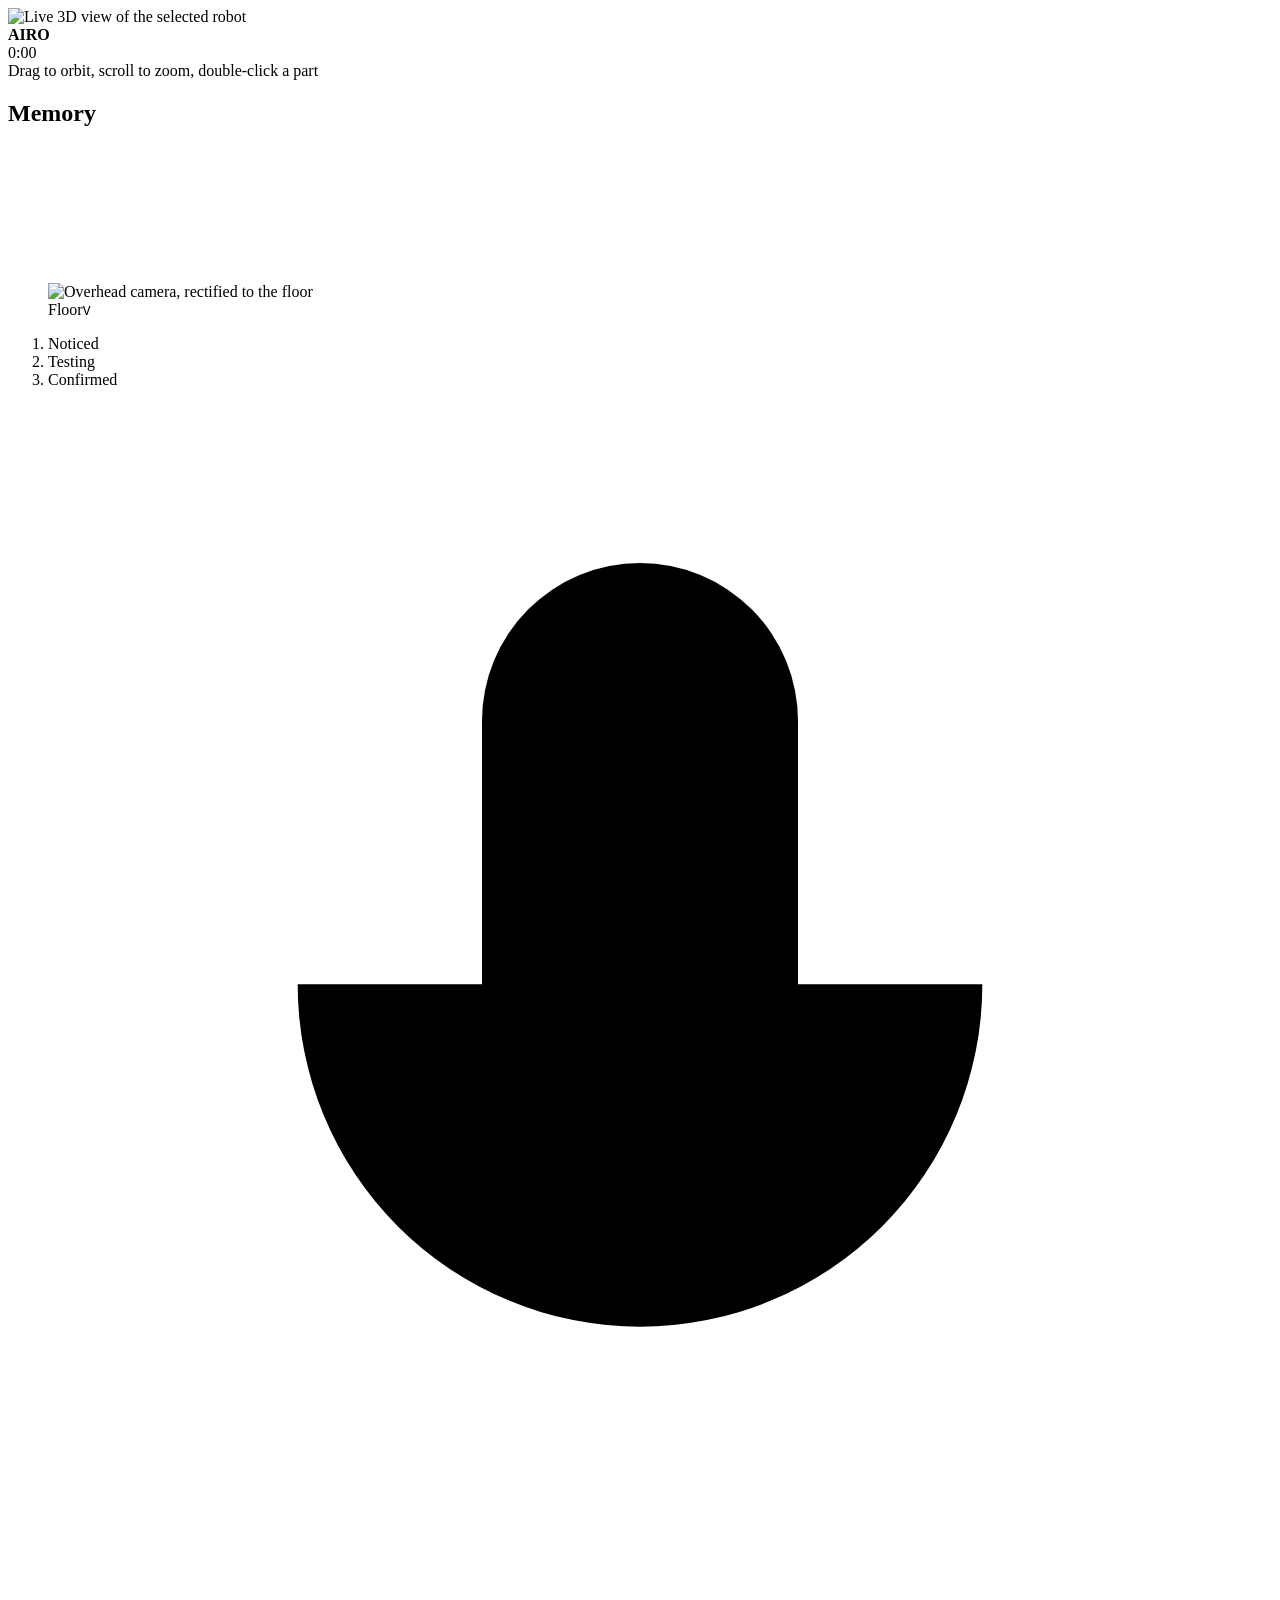
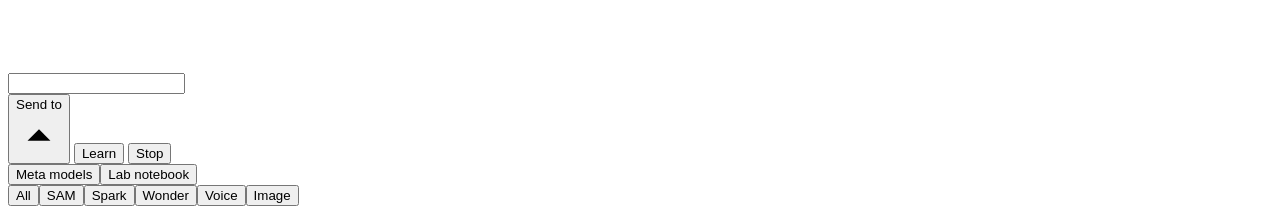
==== web/index.html @ 55e1ed81 "dashboard: apple-style rebuild on the v3 fleet state fleet rail with body signature, now line, memor" ====
<!doctype html>
<html lang="en">
<head>
<meta charset="utf-8">
<meta name="viewport" content="width=device-width, initial-scale=1">
<title>AIRO</title>
<link rel="stylesheet" href="/static/dash.css">
</head>
<body>
<img id="hero" src="/view" alt="Live 3D view of the selected robot" draggable="false">
<div id="scrim"></div>

<header id="top">
  <div id="brand"><b>AIRO</b><span id="site"></span><span id="mode"></span></div>
  <nav id="toolbar" class="mat" hidden>
    <div class="seg" id="views">
      <button data-cam="chase" title="1">Chase</button><button data-cam="iso" title="2">Iso</button><button data-cam="top" title="3">Top</button><button data-cam="floor" title="4">Floor</button>
    </div>
    <button class="pop" data-menu="parts">Parts<svg class="chev" viewBox="0 0 12 12"><path d="m3 4.5 3 3 3-3"/></svg></button>
    <i class="sep"></i>
    <button id="play" class="icon" data-cmd="pause" title="Space"></button>
    <button class="pop" data-menu="speed"><span id="speed">1×</span><svg class="chev" viewBox="0 0 12 12"><path d="m3 4.5 3 3 3-3"/></svg></button>
    <i class="sep"></i>
    <button class="pop" data-menu="changes">Change<svg class="chev" viewBox="0 0 12 12"><path d="m3 4.5 3 3 3-3"/></svg></button>
    <div class="menu mat" id="menu-parts"></div>
    <div class="menu mat" id="menu-speed">
      <button data-cmd="speed 0.25">Quarter speed</button><button data-cmd="speed 0.5">Half speed</button><button data-cmd="speed 1">Real time</button><button data-cmd="speed 2">Double speed</button>
    </div>
    <div class="menu mat" id="menu-changes">
      <h3>Body</h3>
      <button data-cmd="weight" data-on="weight">Add weight</button><button data-cmd="unload">Unload</button><button data-cmd="tow" data-on="tow">Tow a box</button><button data-cmd="flip" data-on="flip">Flip a motor</button>
      <h3>Place</h3>
      <button data-cmd="slippery" data-on="slippery">Slippery floor</button><button data-cmd="spill" data-on="spill">Oil spill</button>
    </div>
  </nav>
  <div id="meta"><i id="conn"></i><time id="clock">0:00</time></div>
</header>
<div id="hint" class="mat">Drag to orbit, scroll to zoom, double-click a part</div>
<div id="toasts"></div>

<aside id="rail">
  <section id="fleet"></section>
  <section id="memory" class="mat">
    <header><h2>Memory</h2><span id="memwho"></span></header>
    <div id="tiles"></div>
  </section>
</aside>

<figure id="map" class="mat">
  <div id="stage"><img id="video" src="/video" alt="Overhead camera, rectified to the floor"><canvas id="plan"></canvas></div>
  <figcaption><span id="mapname">Floor</span><kbd>V</kbd></figcaption>
</figure>

<div id="bottom">
  <section id="now" class="mat">
    <div id="nowhead"><i class="dot"></i><b id="nowname"></b><span id="nowstatus"></span><span id="nowside"></span></div>
    <p id="nowtext"></p>
    <div id="progress">
      <ol id="steps"><li>Noticed</li><li>Testing</li><li>Confirmed</li></ol>
      <div id="nowgauge"></div>
    </div>
    <form id="ask">
      <svg id="mic" viewBox="0 0 24 24"><rect x="9" y="3" width="6" height="11" rx="3"/><path d="M5.5 11a6.5 6.5 0 0 0 13 0M12 17.5V21"/></svg>
      <input id="cmdtext" autocomplete="off" spellcheck="false">
      <span id="heard"></span>
      <div id="acts">
        <button type="button" class="pop" data-menu="send">Send to<svg class="chev" viewBox="0 0 12 12"><path d="m3 7.5 3-3 3 3"/></svg></button>
        <button type="button" data-cmd="learn">Learn</button>
        <button type="button" class="stop" data-cmd="stop">Stop</button>
      </div>
      <div class="menu mat up" id="menu-send"></div>
    </form>
  </section>
</div>

<aside id="side" class="mat">
  <header>
    <div class="seg" id="tabs"><button data-tab="models" class="on">Meta models</button><button data-tab="notebook">Lab notebook</button></div>
    <div class="seg small" id="filter">
      <button data-kind="" class="on">All</button><button data-kind="segment">SAM</button><button data-kind="describe">Spark</button><button data-kind="wonder">Wonder</button><button data-kind="transcribe">Voice</button><button data-kind="image">Image</button>
    </div>
  </header>
  <div id="feed" class="scroll"></div>
  <div id="notebook" class="scroll" hidden></div>
</aside>

<div id="tag" class="mat"><b></b><span></span></div>
<aside id="help" class="mat" hidden>
  <h2>Keyboard</h2>
  <dl><dt>R</dt><dd>Next robot</dd><dt>V</dt><dd>Swap 3D view and floor plan</dd><dt>N</dt><dd>Models or notebook</dd>
  <dt>H</dt><dd>Hide the interface</dd><dt>1–4</dt><dd>Chase, iso, top, floor</dd><dt>Space</dt><dd>Pause</dd>
  <dt>F</dt><dd>Full screen</dd><dt>/</dt><dd>Type a command</dd></dl>
</aside>

<script src="/static/map.js"></script>
<script src="/static/dash.js"></script>
<script src="/static/feed.js"></script>
<script src="/static/view.js"></script>
</body>
</html>
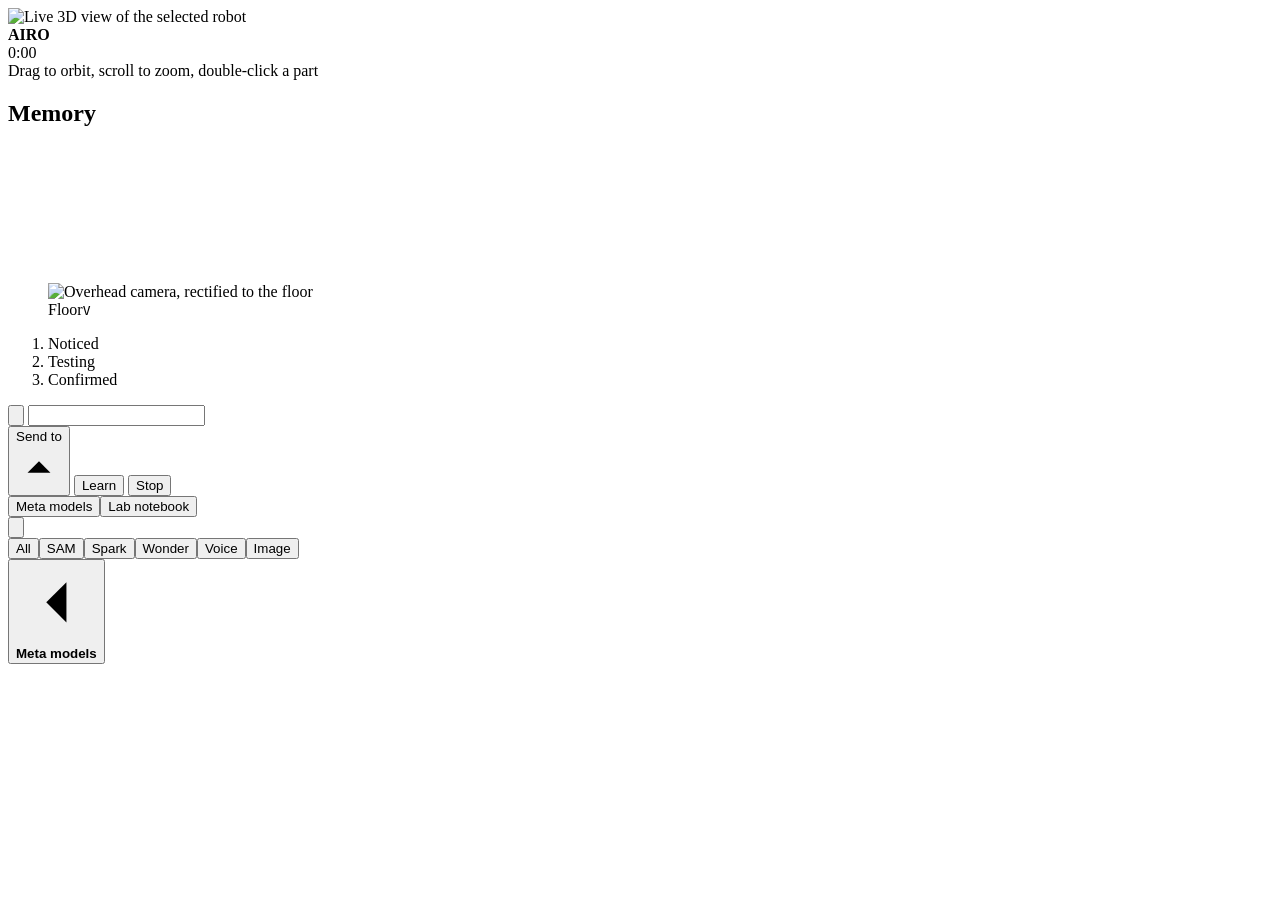
==== commit 04726ab4: "talk to airo from the page: mic button streams to muse voice, final transcript becomes a command mod" ====
--- a/web/index.html
+++ b/web/index.html
@@ -28,9 +28,11 @@
     </div>
     <div class="menu mat" id="menu-changes">
       <h3>Body</h3>
-      <button data-cmd="weight" data-on="weight">Add weight</button><button data-cmd="unload">Unload</button><button data-cmd="tow" data-on="tow">Tow a box</button><button data-cmd="flip" data-on="flip">Flip a motor</button>
+      <button data-cmd="weight" data-on="weight">Add weight</button><button data-cmd="remove weight">Remove weight</button><button data-cmd="tow" data-on="tow">Tow a box</button><button data-cmd="untow">Release tow</button><button data-cmd="flip" data-on="flip">Flip a motor</button>
       <h3>Place</h3>
-      <button data-cmd="slippery" data-on="slippery">Slippery floor</button><button data-cmd="spill" data-on="spill">Oil spill</button>
+      <button data-cmd="spill" data-on="slippery">Oil spill</button><button data-cmd="clean">Clean floor</button><button data-cmd="drop a pallet">Drop a pallet</button><button data-cmd="drop a carton">Drop a carton</button><button data-cmd="clear the aisle">Clear the aisle</button><button data-cmd="send a worker across">Send a worker across</button><button data-cmd="jam at packing">Jam at packing</button>
+      <h3>Activity</h3>
+      <button data-cmd="calm" data-busy="calm">Calm</button><button data-cmd="normal" data-busy="normal">Normal</button><button data-cmd="busy" data-busy="busy">Busy</button>
     </div>
   </nav>
   <div id="meta"><i id="conn"></i><time id="clock">0:00</time></div>
@@ -60,7 +62,7 @@
       <div id="nowgauge"></div>
     </div>
     <form id="ask">
-      <svg id="mic" viewBox="0 0 24 24"><rect x="9" y="3" width="6" height="11" rx="3"/><path d="M5.5 11a6.5 6.5 0 0 0 13 0M12 17.5V21"/></svg>
+      <button type="button" id="mic" title="Talk to AIRO (T)"><svg viewBox="0 0 24 24"><rect x="9" y="3" width="6" height="11" rx="3"/><path d="M5.5 11a6.5 6.5 0 0 0 13 0M12 17.5V21"/></svg></button>
       <input id="cmdtext" autocomplete="off" spellcheck="false">
       <span id="heard"></span>
       <div id="acts">
@@ -75,7 +77,8 @@
 
 <aside id="side" class="mat">
   <header>
-    <div class="seg" id="tabs"><button data-tab="models" class="on">Meta models</button><button data-tab="notebook">Lab notebook</button></div>
+    <div class="row"><div class="seg" id="tabs"><button data-tab="models" class="on">Meta models</button><button data-tab="notebook">Lab notebook</button></div>
+      <button id="fold" class="icon" title="Hide the panel (M)"><svg viewBox="0 0 12 12"><path d="m4.5 3 3 3-3 3"/></svg></button></div>
     <div class="seg small" id="filter">
       <button data-kind="" class="on">All</button><button data-kind="segment">SAM</button><button data-kind="describe">Spark</button><button data-kind="wonder">Wonder</button><button data-kind="transcribe">Voice</button><button data-kind="image">Image</button>
     </div>
@@ -84,12 +87,13 @@
   <div id="notebook" class="scroll" hidden></div>
 </aside>
 
+<button id="unfold" class="mat" title="Show Meta models (M)"><svg viewBox="0 0 12 12"><path d="m7.5 3-3 3 3 3"/></svg><b>Meta models</b><span id="lastcall"></span></button>
 <div id="tag" class="mat"><b></b><span></span></div>
 <aside id="help" class="mat" hidden>
   <h2>Keyboard</h2>
-  <dl><dt>R</dt><dd>Next robot</dd><dt>V</dt><dd>Swap 3D view and floor plan</dd><dt>N</dt><dd>Models or notebook</dd>
+  <dl><dt>R</dt><dd>Next robot</dd><dt>V</dt><dd>Swap 3D view and floor plan</dd><dt>N</dt><dd>Models or notebook</dd><dt>M</dt><dd>Hide or show the models panel</dd>
   <dt>H</dt><dd>Hide the interface</dd><dt>1–4</dt><dd>Chase, iso, top, floor</dd><dt>Space</dt><dd>Pause</dd>
-  <dt>F</dt><dd>Full screen</dd><dt>/</dt><dd>Type a command</dd></dl>
+  <dt>T</dt><dd>Talk: click the mic or press T, then speak</dd><dt>F</dt><dd>Full screen</dd><dt>/</dt><dd>Type a command</dd></dl>
 </aside>
 
 <script src="/static/map.js"></script>
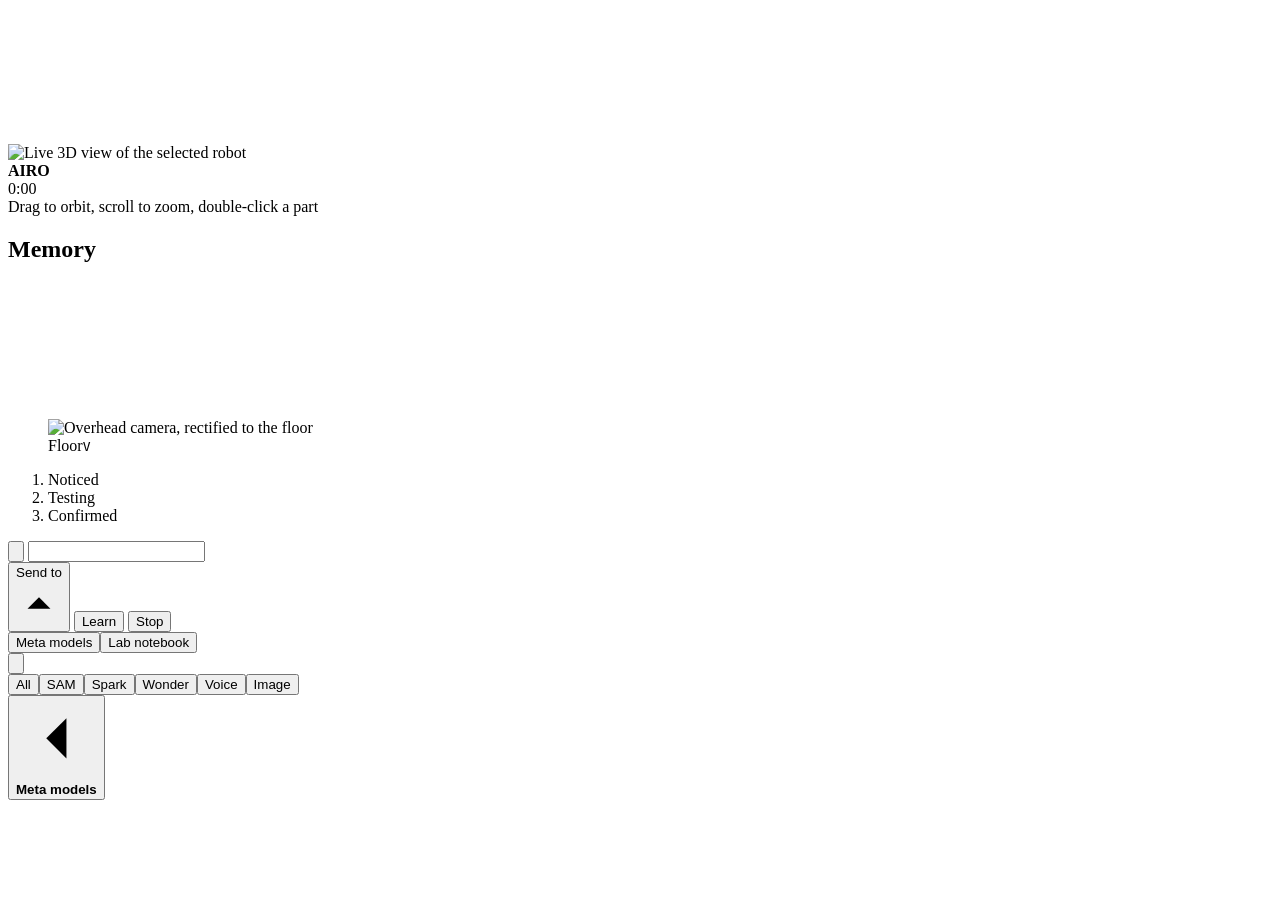
==== commit 4810efba: "real dashboard: click the phone frame to send the car, ar overlay of inset, path, cloud and pose fle" ====
--- a/web/index.html
+++ b/web/index.html
@@ -8,13 +8,14 @@
 </head>
 <body>
 <img id="hero" src="/view" alt="Live 3D view of the selected robot" draggable="false">
+<canvas id="ar"></canvas>
 <div id="scrim"></div>
 
 <header id="top">
   <div id="brand"><b>AIRO</b><span id="site"></span><span id="mode"></span></div>
   <nav id="toolbar" class="mat" hidden>
     <div class="seg" id="views">
-      <button data-cam="chase" title="1">Chase</button><button data-cam="iso" title="2">Iso</button><button data-cam="top" title="3">Top</button><button data-cam="floor" title="4">Floor</button>
+      <button data-cam="chase" title="1">Chase</button><button data-cam="iso" title="2">Iso</button><button data-cam="top" title="3">Top</button><button data-cam="floor" title="4">Floor</button><button data-cam="deck" title="5">Deck</button>
     </div>
     <button class="pop" data-menu="parts">Parts<svg class="chev" viewBox="0 0 12 12"><path d="m3 4.5 3 3 3-3"/></svg></button>
     <i class="sep"></i>
@@ -92,7 +93,7 @@
 <aside id="help" class="mat" hidden>
   <h2>Keyboard</h2>
   <dl><dt>R</dt><dd>Next robot</dd><dt>V</dt><dd>Swap 3D view and floor plan</dd><dt>N</dt><dd>Models or notebook</dd><dt>M</dt><dd>Hide or show the models panel</dd>
-  <dt>H</dt><dd>Hide the interface</dd><dt>1–4</dt><dd>Chase, iso, top, floor</dd><dt>Space</dt><dd>Pause</dd>
+  <dt>H</dt><dd>Hide the interface</dd><dt>1–5</dt><dd>Chase, iso, top, floor, deck</dd><dt>Space</dt><dd>Pause</dd>
   <dt>T</dt><dd>Talk: click the mic or press T, then speak</dd><dt>F</dt><dd>Full screen</dd><dt>/</dt><dd>Type a command</dd></dl>
 </aside>
 
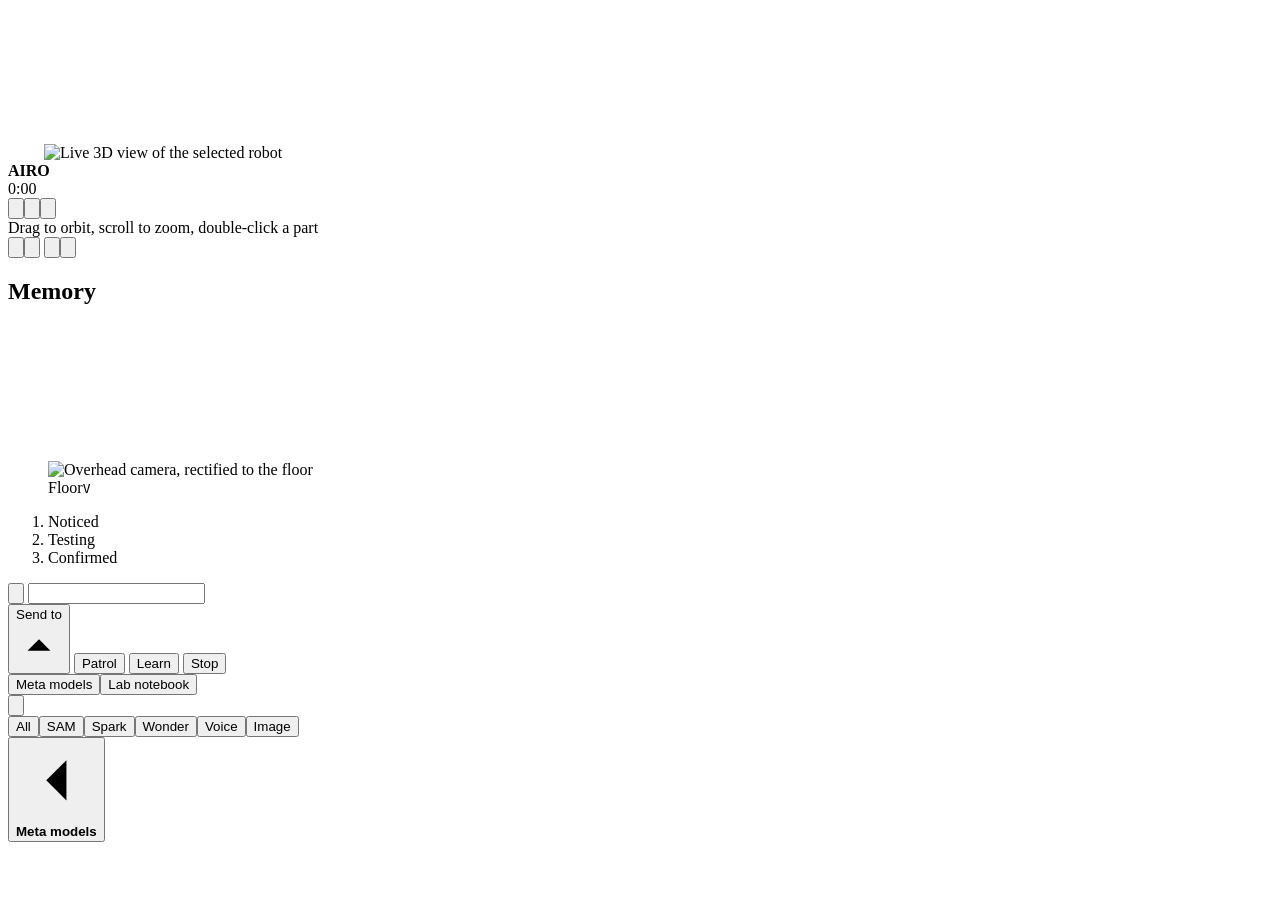
==== commit 142d8110: "dashboard: zoom, pan and follow the live camera, fit the floor between panels focus mode, foldable p" ====
--- a/web/index.html
+++ b/web/index.html
@@ -7,6 +7,7 @@
 <link rel="stylesheet" href="/static/dash.css">
 </head>
 <body>
+<canvas id="ambient" width="32" height="18"></canvas>
 <img id="hero" src="/view" alt="Live 3D view of the selected robot" draggable="false">
 <canvas id="ar"></canvas>
 <div id="scrim"></div>
@@ -29,17 +30,26 @@
     </div>
     <div class="menu mat" id="menu-changes">
       <h3>Body</h3>
-      <button data-cmd="weight" data-on="weight">Add weight</button><button data-cmd="remove weight">Remove weight</button><button data-cmd="tow" data-on="tow">Tow a box</button><button data-cmd="untow">Release tow</button><button data-cmd="flip" data-on="flip">Flip a motor</button>
+      <button data-cmd="weight" data-on="weight">Add weight</button><button data-cmd="remove weight">Remove weight</button>
       <h3>Place</h3>
-      <button data-cmd="spill" data-on="slippery">Oil spill</button><button data-cmd="clean">Clean floor</button><button data-cmd="drop a pallet">Drop a pallet</button><button data-cmd="drop a carton">Drop a carton</button><button data-cmd="clear the aisle">Clear the aisle</button><button data-cmd="send a worker across">Send a worker across</button><button data-cmd="jam at packing">Jam at packing</button>
+      <button data-cmd="send a worker across">Send a worker across</button><button data-cmd="drop a carton">Drop a carton</button><button data-cmd="clear the aisle">Clear the aisle</button>
       <h3>Activity</h3>
       <button data-cmd="calm" data-busy="calm">Calm</button><button data-cmd="normal" data-busy="normal">Normal</button><button data-cmd="busy" data-busy="busy">Busy</button>
     </div>
   </nav>
-  <div id="meta"><i id="conn"></i><time id="clock">0:00</time></div>
+  <div id="meta"><i id="conn"></i><time id="clock">0:00</time>
+    <div id="panes" class="mat">
+      <button data-pane="rail" title="Left panel (L)"><svg viewBox="0 0 16 16"><rect x="1.8" y="2.8" width="12.4" height="10.4" rx="2.4"/><path d="M6 3v10"/></svg></button><button data-pane="side" title="Right panel (M)"><svg viewBox="0 0 16 16"><rect x="1.8" y="2.8" width="12.4" height="10.4" rx="2.4"/><path d="M10 3v10"/></svg></button><button data-pane="clean" title="Focus: hide the interface (H)"><svg viewBox="0 0 16 16"><path d="M2.5 6V4.2c0-.9.8-1.7 1.7-1.7H6M10 2.5h1.8c.9 0 1.7.8 1.7 1.7V6M13.5 10v1.8c0 .9-.8 1.7-1.7 1.7H10M6 13.5H4.2c-.9 0-1.7-.8-1.7-1.7V10"/></svg></button>
+    </div>
+  </div>
 </header>
 <div id="hint" class="mat">Drag to orbit, scroll to zoom, double-click a part</div>
 <div id="toasts"></div>
+<div id="lens" class="mat">
+  <button data-lens="in" title="Zoom in (+)"><svg viewBox="0 0 16 16"><path d="M8 3.5v9M3.5 8h9"/></svg></button><button data-lens="out" title="Zoom out (−)"><svg viewBox="0 0 16 16"><path d="M3.5 8h9"/></svg></button>
+  <i></i>
+  <button data-lens="fit" title="Fit the floor (0)"><svg viewBox="0 0 16 16"><path d="M2.5 6V2.5H6M10 2.5h3.5V6M13.5 10v3.5H10M6 13.5H2.5V10"/><rect x="5.5" y="5.5" width="5" height="5" rx="1"/></svg></button><button data-lens="follow" title="Follow the car (double-click it)"><svg viewBox="0 0 16 16"><path d="M13.2 2.8 2.8 7.2l4.6 1.4 1.4 4.6z"/></svg></button>
+</div>
 
 <aside id="rail">
   <section id="fleet"></section>
@@ -68,6 +78,7 @@
       <span id="heard"></span>
       <div id="acts">
         <button type="button" class="pop" data-menu="send">Send to<svg class="chev" viewBox="0 0 12 12"><path d="m3 7.5 3-3 3 3"/></svg></button>
+        <button type="button" id="patrol" data-cmd="patrol">Patrol</button>
         <button type="button" data-cmd="learn">Learn</button>
         <button type="button" class="stop" data-cmd="stop">Stop</button>
       </div>
@@ -92,8 +103,8 @@
 <div id="tag" class="mat"><b></b><span></span></div>
 <aside id="help" class="mat" hidden>
   <h2>Keyboard</h2>
-  <dl><dt>R</dt><dd>Next robot</dd><dt>V</dt><dd>Swap 3D view and floor plan</dd><dt>N</dt><dd>Models or notebook</dd><dt>M</dt><dd>Hide or show the models panel</dd>
-  <dt>H</dt><dd>Hide the interface</dd><dt>1–5</dt><dd>Chase, iso, top, floor, deck</dd><dt>Space</dt><dd>Pause</dd>
+  <dl><dt>R</dt><dd>Next robot</dd><dt>V</dt><dd>Swap 3D view and floor plan</dd><dt>N</dt><dd>Models or notebook</dd><dt>M</dt><dd>Hide or show the models panel</dd><dt>L</dt><dd>Hide or show the robot panel</dd>
+  <dt>H</dt><dd>Focus: hide the interface</dd><dt>0</dt><dd>Live camera: fit the floor</dd><dt>+ −</dt><dd>Live camera: zoom</dd><dt>1–5</dt><dd>Chase, iso, top, floor, deck</dd><dt>Space</dt><dd>Pause</dd>
   <dt>T</dt><dd>Talk: click the mic or press T, then speak</dd><dt>F</dt><dd>Full screen</dd><dt>/</dt><dd>Type a command</dd></dl>
 </aside>
 
